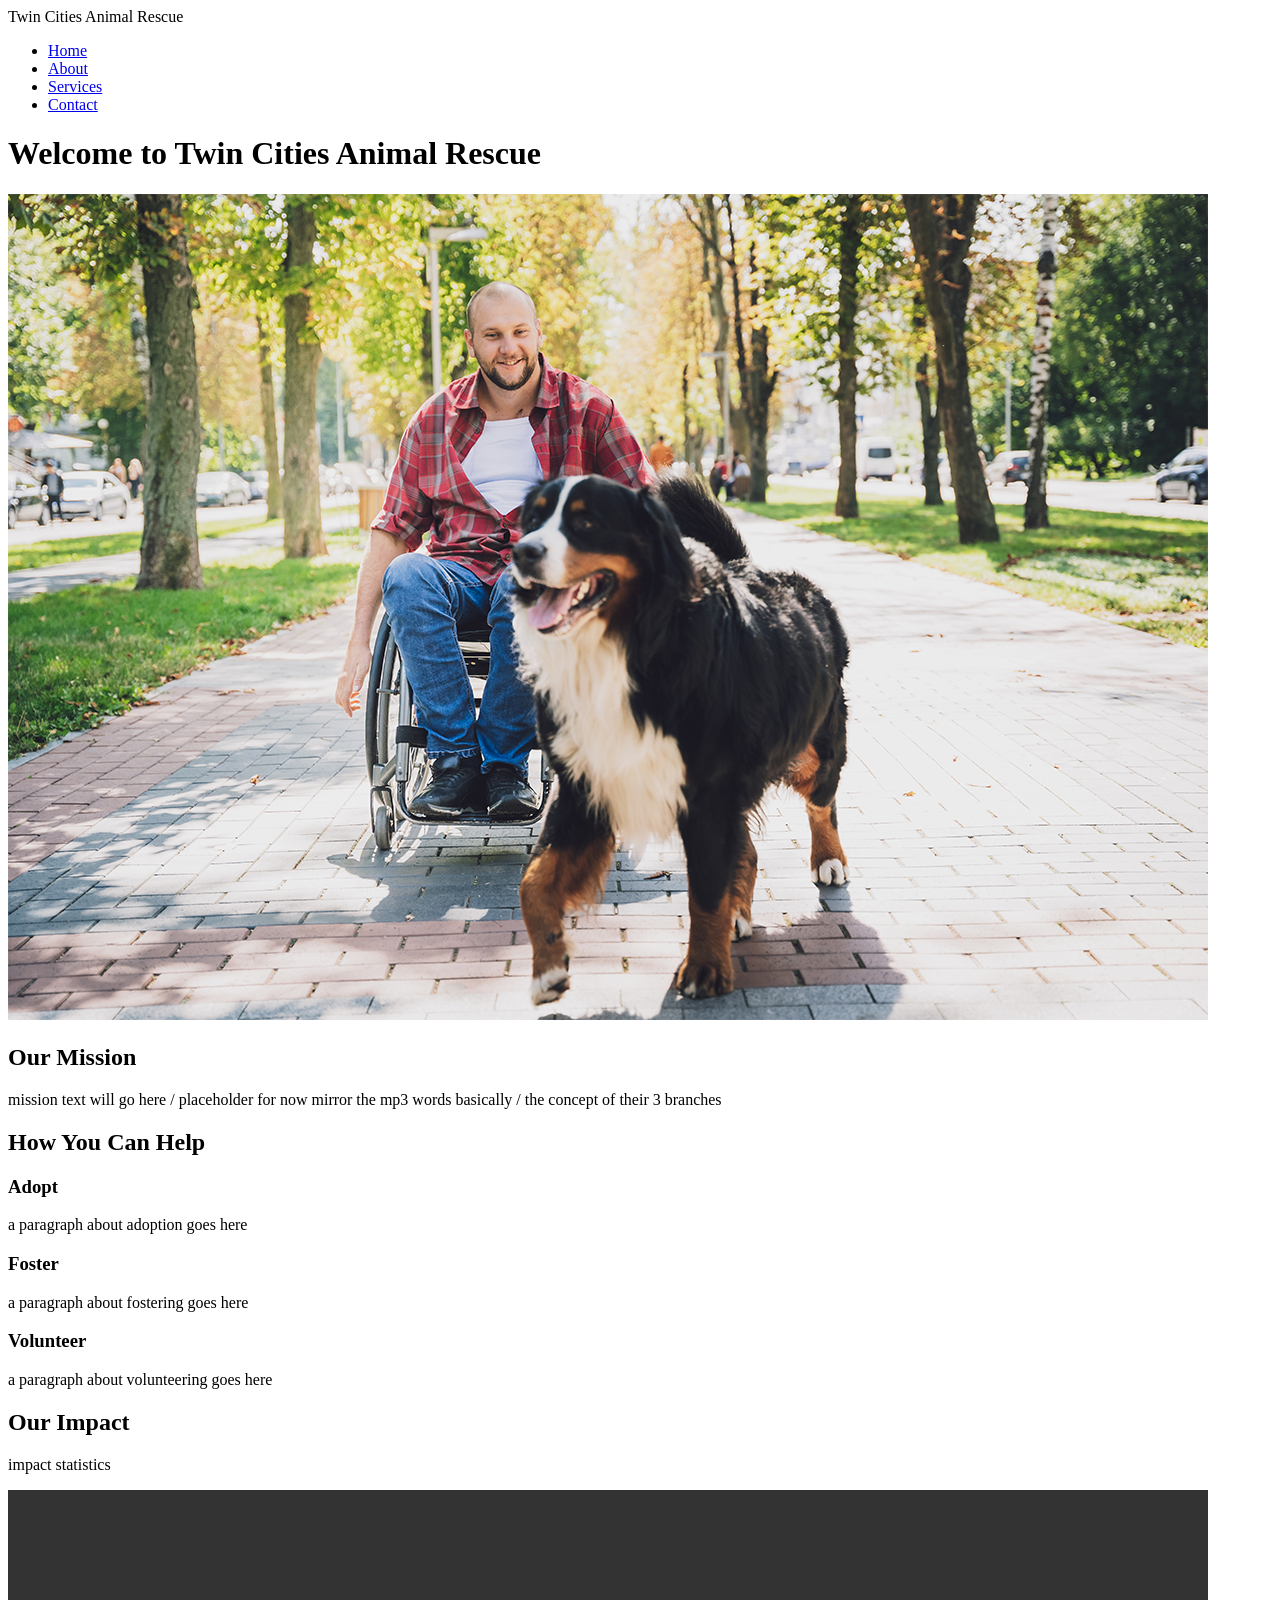
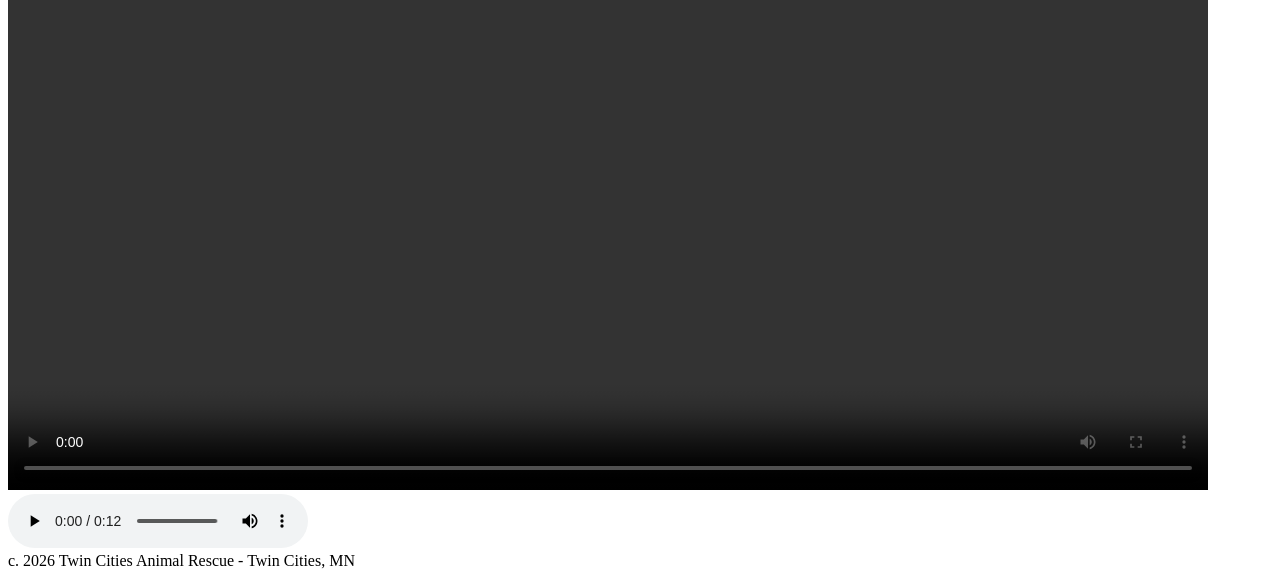
==== index.html @ 1cb7b670 "Touchstone Submission 1" ====
<!DOCTYPE html>
<html lang="en">
<head>
    <meta charset="UTF-8">
    <meta name="viewport" content="width=device-width, initial-scale=1.0">
    <title>Twin Cities Animal Rescue - Home</title>
</head>
<body>
    <header>Twin Cities Animal Rescue</header>
    <nav>
        <ul>
            <li><a href="index.html">Home</a></li>
            <li><a href="about.html">About</a></li>
            <li><a href="services.html">Services</a></li>
            <li><a href="contact.html">Contact</a></li>
        </ul>
    </nav>
    <main>
        <h1>Welcome to Twin Cities Animal Rescue</h1>
        <Picture>
            <source srcset="rescue-feature-small.jpg" media ="(max-width: 600px)">
            <img src="rescue-feature-large_c.png" alt="A man in a wheelchair with a dog beside him">
        </Picture>
        <h2>Our Mission</h2>
        <p>
            mission text will go here / placeholder for now
            mirror the mp3 words basically / the concept of their 3 branches 
        </p>
        <h2>How You Can Help</h2>
            <h3>Adopt</h3>
                <p>a paragraph about adoption goes here</p>
            <h3>Foster</h3>
                <p>a paragraph about fostering goes here</p>
            <h3>Volunteer</h3>
                <p>a paragraph about volunteering goes here</p>
        <h2>Our Impact</h2>
            <p>impact statistics</p>
        <video src="rescue-message_c.mp4" width="1200" controls>
            This video is currently unavailable.
        </video>
        <audio src="rescue-message_c.mp3" controls>
            This audio is currently unavailable.
        </audio>
    </main>
    <footer>c. 2026 Twin Cities Animal Rescue - Twin Cities, MN</footer>
</body>
</html>
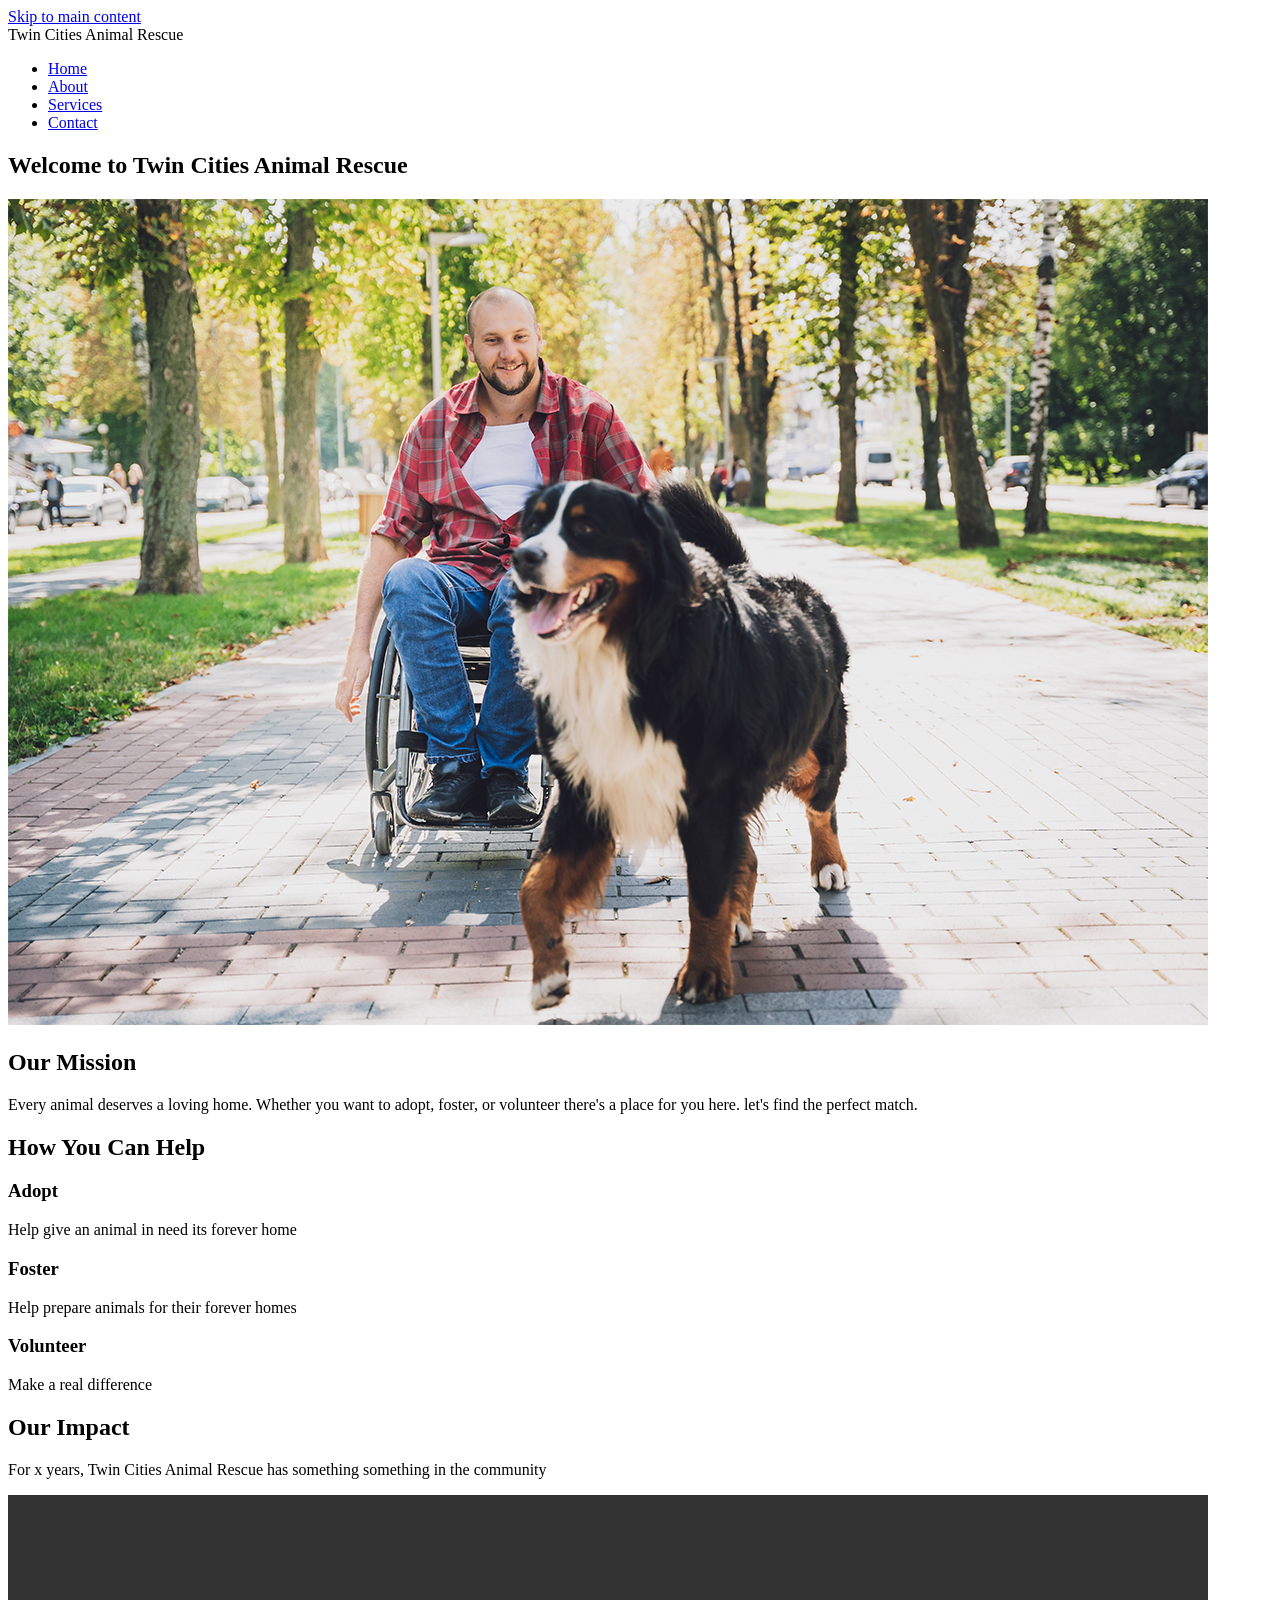
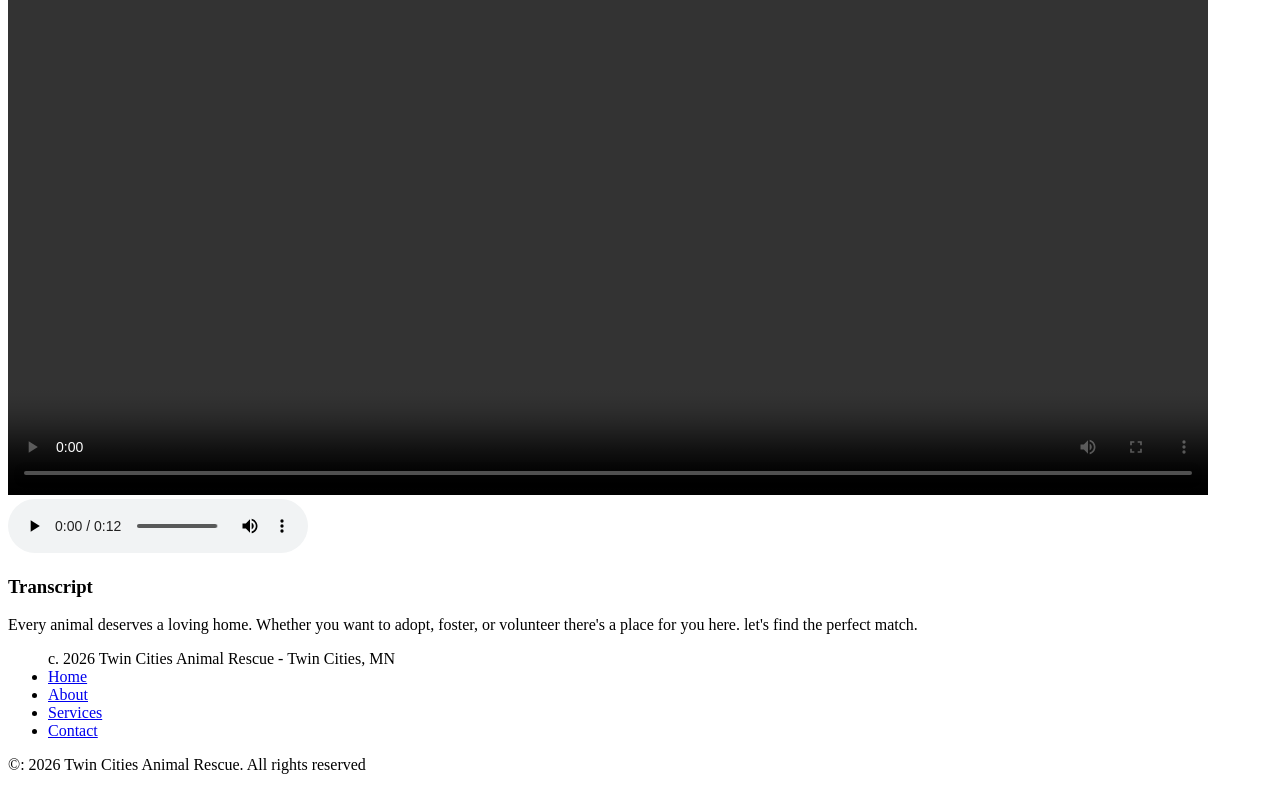
==== commit 75b29e1d: "Task 2 structure fix" ====
--- a/index.html
+++ b/index.html
@@ -6,42 +6,62 @@
     <title>Twin Cities Animal Rescue - Home</title>
 </head>
 <body>
-    <header>Twin Cities Animal Rescue</header>
-    <nav>
+    <a href="#main-content">Skip to main content</a>
+
+    <header>Twin Cities Animal Rescue
+    <nav aria-label="Primary">
         <ul>
-            <li><a href="index.html">Home</a></li>
-            <li><a href="about.html">About</a></li>
-            <li><a href="services.html">Services</a></li>
-            <li><a href="contact.html">Contact</a></li>
+            <li><a href="index.html" aria-current="page">Home</a></li>
+            <li><a href="pages/about.html">About</a></li>
+            <li><a href="pages/services.html">Services</a></li>
+            <li><a href="pages/contact.html">Contact</a></li>
         </ul>
     </nav>
-    <main>
+    </header>
+    <main id="main-content">
+        <section>
         <h1>Welcome to Twin Cities Animal Rescue</h1>
-        <Picture>
-            <source srcset="rescue-feature-small.jpg" media ="(max-width: 600px)">
-            <img src="rescue-feature-large_c.png" alt="A man in a wheelchair with a dog beside him">
-        </Picture>
+        <picture>
+            <source srcset="images/rescue-feature-large_c.png" media ="(min-width: 800px)">
+            <img src="images/rescue-feature-small_c.png" alt="A man in a wheelchair with a dog beside him">
+        </picture>
+        </section>
         <h2>Our Mission</h2>
         <p>
-            mission text will go here / placeholder for now
-            mirror the mp3 words basically / the concept of their 3 branches 
+            Every animal deserves a loving home. Whether you want to adopt, foster, or volunteer there's a place for you here. let's find the perfect match.
         </p>
         <h2>How You Can Help</h2>
             <h3>Adopt</h3>
-                <p>a paragraph about adoption goes here</p>
+                <p>Help give an animal in need its forever home</p>
             <h3>Foster</h3>
-                <p>a paragraph about fostering goes here</p>
+                <p>Help prepare animals for their forever homes</p>
             <h3>Volunteer</h3>
-                <p>a paragraph about volunteering goes here</p>
+                <p>Make a real difference</p>
         <h2>Our Impact</h2>
-            <p>impact statistics</p>
-        <video src="rescue-message_c.mp4" width="1200" controls>
-            This video is currently unavailable.
+            <p>For x years, Twin Cities Animal Rescue has something something in the community</p>
+        <video src="assets/videos/rescue-message_c.mp4" width="1200" controls>
+            Your browser does not support the video element.
         </video>
-        <audio src="rescue-message_c.mp3" controls>
-            This audio is currently unavailable.
+        <audio src="../assets/rescue-message_c.mp3" controls>
+            Your browser does not support the audio element.
         </audio>
+        <h3>Transcript</h3>
+        <p>Every animal deserves a loving home. Whether you want to adopt, foster, or volunteer there's a place for you here. let's find the perfect match.</p>
     </main>
-    <footer>c. 2026 Twin Cities Animal Rescue - Twin Cities, MN</footer>
+
+    <footer>
+    <nav aria-label="Footer">
+        <ul>c. 2026 Twin Cities Animal Rescue - Twin Cities, MN
+            <li><a href="index.html">Home</a></li>
+            <li><a href="pages/about.html">About</a></li>
+            <li><a href="pages/services.html">Services</a></li>
+            <li><a href="pages/contact.html">Contact</a></li>
+        </ul>
+        </nav>
+        <p>
+         &copy: 2026 Twin Cities Animal Rescue. All rights reserved   
+        </p>
+    </footer>
+
 </body>
 </html>
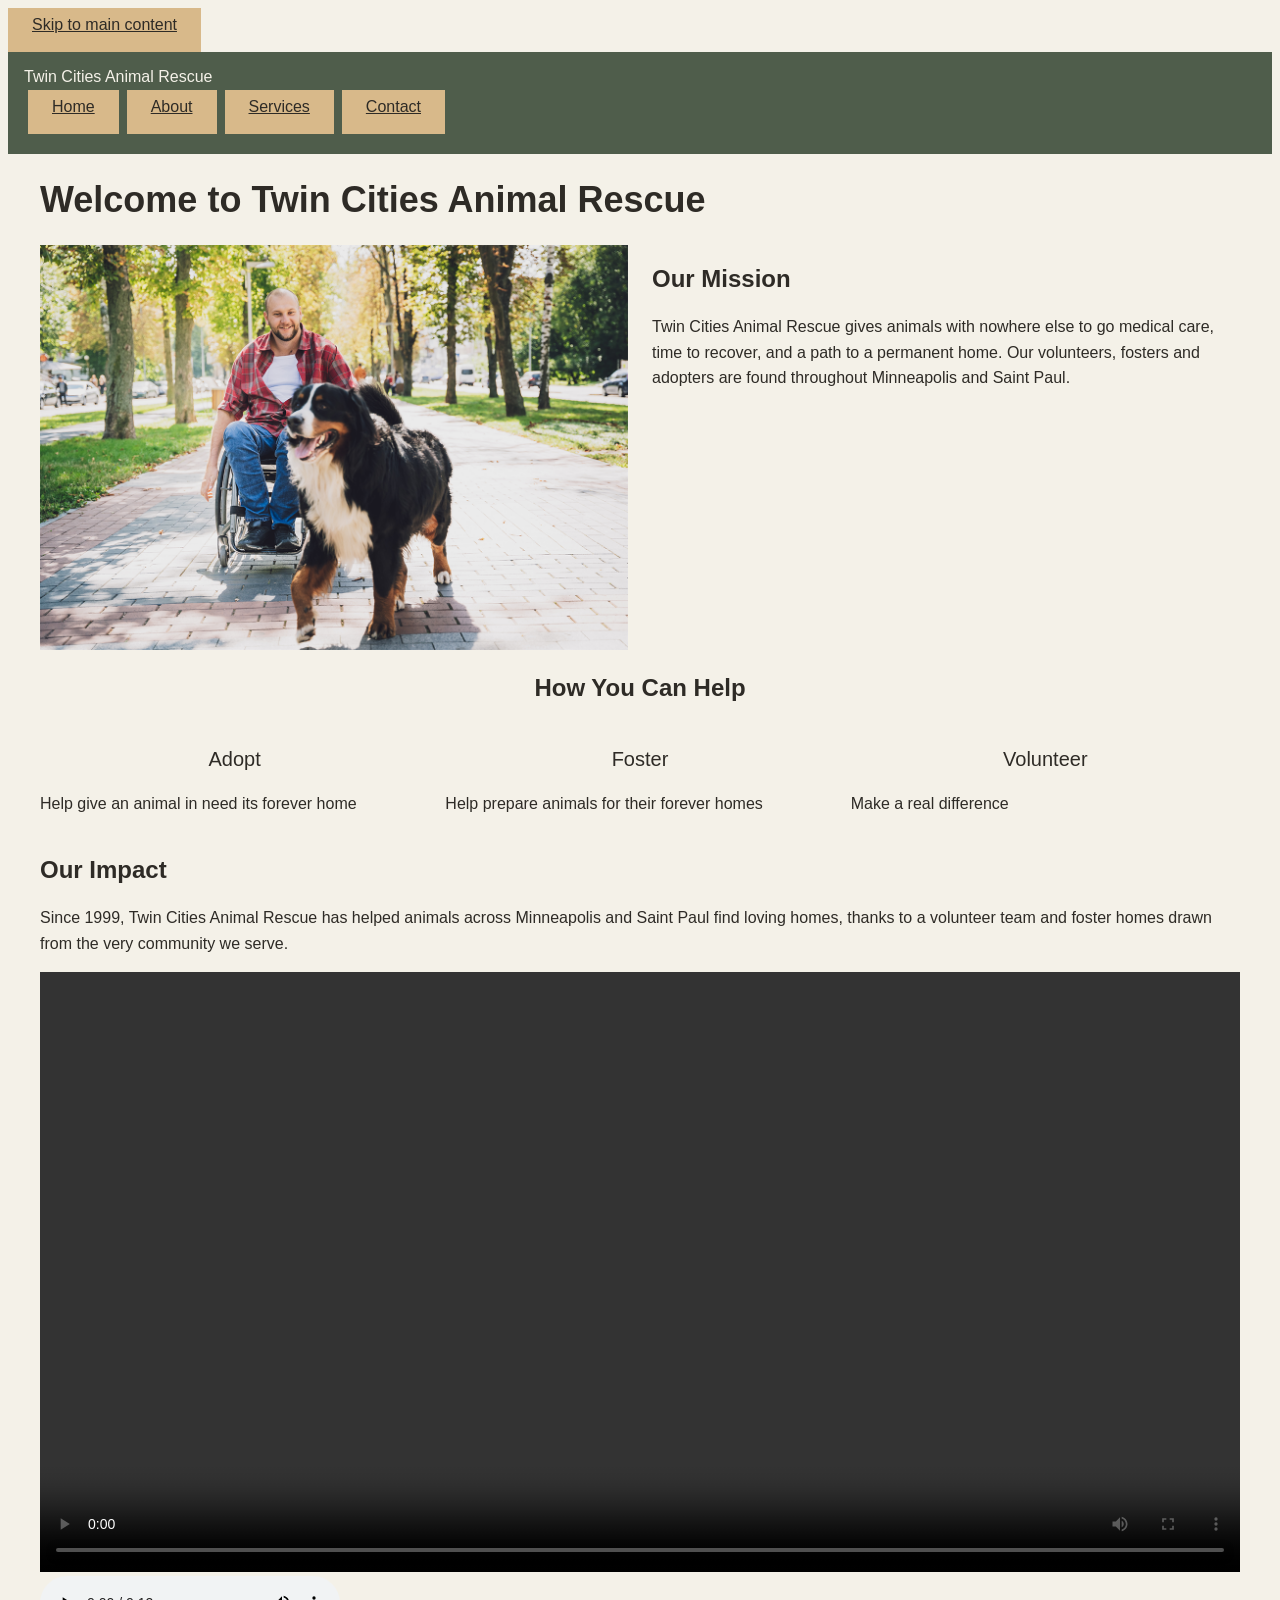
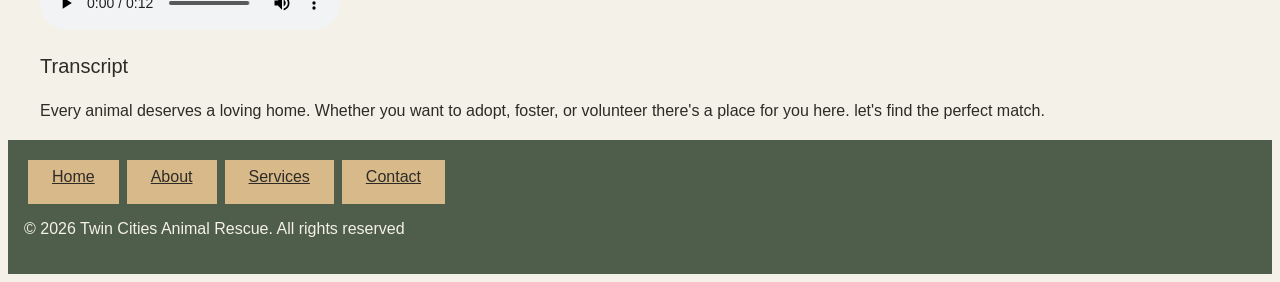
==== commit b66a460d: "submission 2/ added css, updated html" ====
--- a/index.html
+++ b/index.html
@@ -1,65 +1,82 @@
 <!DOCTYPE html>
 <html lang="en">
 <head>
+    <link rel="stylesheet" href="css/styles.css">
     <meta charset="UTF-8">
     <meta name="viewport" content="width=device-width, initial-scale=1.0">
     <title>Twin Cities Animal Rescue - Home</title>
 </head>
 <body>
-    <a href="#main-content">Skip to main content</a>
+    <a href="#main-content" class="button-link">Skip to main content</a>
 
     <header>Twin Cities Animal Rescue
     <nav aria-label="Primary">
         <ul>
-            <li><a href="index.html" aria-current="page">Home</a></li>
-            <li><a href="pages/about.html">About</a></li>
-            <li><a href="pages/services.html">Services</a></li>
-            <li><a href="pages/contact.html">Contact</a></li>
+            <li><a href="index.html" aria-current="page" class="button-link">Home</a></li>
+            <li><a href="pages/about.html" class="button-link">About</a></li>
+            <li><a href="pages/services.html" class="button-link">Services</a></li>
+            <li><a href="pages/contact.html" class="button-link">Contact</a></li>
         </ul>
     </nav>
     </header>
+    <div class="page-wrapper">
     <main id="main-content">
-        <section>
+
+    
         <h1>Welcome to Twin Cities Animal Rescue</h1>
+        <div class="intro-row">
         <picture>
             <source srcset="images/rescue-feature-large_c.png" media ="(min-width: 800px)">
             <img src="images/rescue-feature-small_c.png" alt="A man in a wheelchair with a dog beside him">
         </picture>
-        </section>
+        <div class="mission">
         <h2>Our Mission</h2>
         <p>
-            Every animal deserves a loving home. Whether you want to adopt, foster, or volunteer there's a place for you here. let's find the perfect match.
+            Twin Cities Animal Rescue gives animals with nowhere else to go medical care, time to recover, and a path to a permanent home. Our volunteers, fosters and adopters are found throughout Minneapolis and Saint Paul.
         </p>
-        <h2>How You Can Help</h2>
-            <h3>Adopt</h3>
-                <p>Help give an animal in need its forever home</p>
-            <h3>Foster</h3>
-                <p>Help prepare animals for their forever homes</p>
-            <h3>Volunteer</h3>
+        </div>
+    </div>
+
+        <h2 class="center-heading">How You Can Help</h2>
+            <div class="help-columns">
+                <div class="help-column">
+                <h3>Adopt</h3>
+                    <p>Help give an animal in need its forever home</p>
+                </div>
+                <div class="help-column">
+                <h3>Foster</h3>
+                    <p>Help prepare animals for their forever homes</p>
+                </div>
+                <div class="help-column">
+                <h3>Volunteer</h3>
                 <p>Make a real difference</p>
+                </div>
+            </div>
+
         <h2>Our Impact</h2>
-            <p>For x years, Twin Cities Animal Rescue has something something in the community</p>
+            <p>Since 1999, Twin Cities Animal Rescue has helped animals across Minneapolis and Saint Paul find loving homes, thanks to a volunteer team and foster homes drawn from the very community we serve.</p>
         <video src="assets/videos/rescue-message_c.mp4" width="1200" controls>
             Your browser does not support the video element.
         </video>
-        <audio src="../assets/rescue-message_c.mp3" controls>
+        <audio src="assets/rescue-message_c.mp3" controls>
             Your browser does not support the audio element.
         </audio>
         <h3>Transcript</h3>
         <p>Every animal deserves a loving home. Whether you want to adopt, foster, or volunteer there's a place for you here. let's find the perfect match.</p>
     </main>
-
+    </div>
     <footer>
     <nav aria-label="Footer">
-        <ul>c. 2026 Twin Cities Animal Rescue - Twin Cities, MN
-            <li><a href="index.html">Home</a></li>
-            <li><a href="pages/about.html">About</a></li>
-            <li><a href="pages/services.html">Services</a></li>
-            <li><a href="pages/contact.html">Contact</a></li>
+        <ul>
+            <li><a href="index.html" class="button-link">Home</a></li>
+            <li><a href="pages/about.html" class="button-link">About</a></li>
+            <li><a href="pages/services.html" class="button-link">Services</a></li>
+            <li><a href="pages/contact.html" class="button-link">Contact</a></li>
+      
         </ul>
         </nav>
         <p>
-         &copy: 2026 Twin Cities Animal Rescue. All rights reserved   
+         &copy; 2026 Twin Cities Animal Rescue. All rights reserved   
         </p>
     </footer>
 
--- a/css/styles.css
+++ b/css/styles.css
@@ -0,0 +1,168 @@
+:root {
+    --space-xs: 0.25rem;
+    --space-sm: 0.5rem;
+    --space-md: 1rem;
+    --space-lg: 1.5rem;
+    --space-xl: 2rem;
+}
+
+.page-wrapper {
+    max-width: 1200px;
+    margin: 0 auto;
+}
+
+header, footer {
+padding: var(--space-md);
+background-color: #4F5D4B;
+color: #F4F1E8;
+}
+
+nav a {
+    padding: var(--space-sm) var(--space-md);
+    margin: var(--space-xs);
+    min-height: 44px;
+    box-sizing: border-box;
+}
+
+nav a.button-link:hover {
+    background-color: #D7E0ED;)
+}
+
+nav ul {
+    display: flex;
+    flex-direction: row;
+    list-style: none;
+    margin: 0;
+    padding: 0;
+}
+
+section {
+padding: var(--space-md);
+margin-bottom: var(--space-lg);
+}
+
+body {
+    font-family: Tahoma, Geneva, sans-serif;
+    background-color: #F4F1E8;
+    color: #2E2B26;
+}
+p {
+margin: var(--space-sm) 0 var(--space-md);
+line-height: 1.6;
+}
+
+h1 {
+    font-size: 2.25rem;
+    font-weight: 700;
+    line-height: 1.2;
+    color: #2E2B26;
+}
+
+h2 {
+    font-size: 1.5rem;
+    font-weight: 600;
+    line-height: 1.2;
+    color: #2E2B26;
+}
+
+h3 {
+    font-size: 1.25rem;
+    font-weight: 500;
+    color: #2E2B26;
+    line-height: 1.2;
+}
+.button-link {
+    display: inline-block;
+    padding: 8px 24px;
+    min-height: 44px;
+    min-width: 44px;
+    color: #2E2B26;
+    background-color: #D8B98A;
+    text-decoration: underline;
+    cursor: pointer;
+    box-sizing: border-box;
+}
+
+.button-link:visited {
+color: rgb(130, 0, 170);
+}
+
+.button-link:hover {
+color: #004499;
+background-color: rgba(99, 156, 255, 0.2);
+}
+
+.button-link:focus {
+color: #004499;
+outline: 2px solid #004499;
+}
+
+.button-link:focus-visible {
+    outline: 3px solid #004499;
+    outline-offset: 2px;
+}
+
+.button-link:active {
+color: #002244;
+}
+
+.help-columns {
+    display: flex;
+    flex-direction: row;
+}
+
+.help-column {
+    flex: 1;
+}
+
+@media (max-width: 700px) {
+    
+    .help-columns {
+        flex-direction: column;
+    }
+   
+    nav a {
+        padding: 8px 8px;
+        font-size: 0.875rem;
+    }
+
+    .intro-row {
+        flex-direction: column;
+    }
+
+    h1 {
+        font-size: 1.75rem;
+    }
+}
+
+img {
+    max-width: 100%;
+    height: auto;
+}
+
+.intro-row {
+    display: flex;
+    flex-direction: row;
+    gap: 24px;
+}
+
+.intro-row picture {
+    flex: 1;
+}
+
+.intro-row .mission {
+    flex: 1;
+}
+
+.center-heading {
+    text-align: center;
+}
+
+.help-columns {
+    gap: 16px;
+    margin: 24px 0;
+}
+
+.help-column h2, .help-column h3 {
+    text-align: center;
+}
